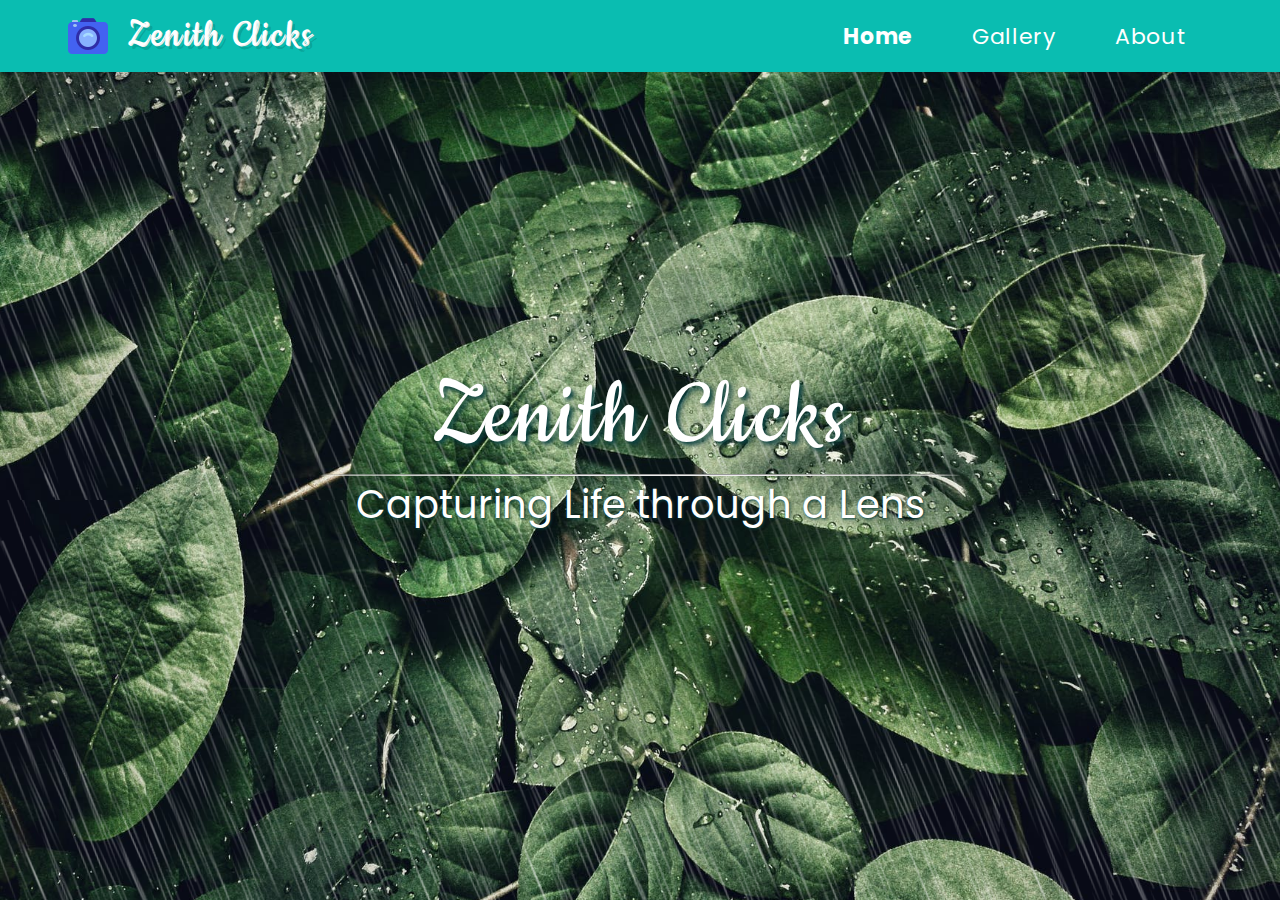
==== index.html @ 024a4779 "fixed minor bugs" ====
<!DOCTYPE html>
<html lang="en">
<head>
    <meta charset="UTF-8">
    <meta name="viewport" content="width=device-width, initial-scale=1.0">
    <title>Zenith Clicks</title>
    <link rel="stylesheet" href="style.css">
    <link rel="stylesheet" href="carousel.css">
    <link href="https://fonts.googleapis.com/css2?family=Cookie&family=Poppins:wght@200;400&display=swap" rel="stylesheet">
    <link href="https://fonts.googleapis.com/css2?family=Poppins&display=swap" rel="stylesheet">
    <link href='http://fonts.googleapis.com/css?family=Berkshire+Swash' rel='stylesheet' type='text/css'>
    <link href="https://fonts.googleapis.com/css2?family=Cookie&display=swap" rel="stylesheet">
    <link rel="shortcut icon" href="/images/cam.png" type="image/x-icon">
    <style>

body, html {
  height: 100%;
  margin: 0;
}

.bg {
  
  background-image: url("/images/bg_img.jpeg");

  width:100%;
  height: 100vh; 
  z-index: 9;
  
  background-position: center;
  background-repeat: no-repeat;
  background-size: cover;
  
  
}
.bg:before{
  content: '';
  position: absolute;
  top: 0;
  left: 0;
  width: 100%;
  height: 100%;
  background: url(/images/rain.png);
  animation: rain 0.5s linear infinite;

}


.content{
  display: flex;
  flex: 1;
  flex-direction: column;
  align-items: center;
  justify-content: center;
  position: relative;
  flex-direction: column;
  top: 40%;
  
  
  margin: 0 auto;
  
  
  text-align: center;

}
hr{
  width: 50%;
  height: 1.5px;
  border-radius: 50%;
  background-color: #f7f4e9;
}
.content h2{
  font-size: 8vw;
  font-family: 'Cookie', cursive;
  text-shadow: 3px 3px 4px #0b4141, 4px 4px 6px rgba(0,0,0,0.15);
  letter-spacing: 3px;
  font-weight: lighter;
  
}

.content p{
  font-size: 3vw;
  font-family: 'Poppins', sans-serif;
  
  text-shadow: 1px 1px 3px #0b4141, 4px 4px 6px rgba(0,0,0,0.15);
  
}
@keyframes rain {
    0%{
      background-position: 0 0;
    }
    100%{
      background-position: 20% 100%;
    }
  }

@media (max-width: 650px) {
  .content h2{
    font-size: 10vw;
  }
  .content p{
    font-size: 4vw;
  }

 
 

}

</style>
</head>
<body>
    <nav>
        <div class="logo-container">
            <img src="/images/cam.png" alt="Logo">
            <h2 class="logo">Zenith Clicks</h2>
        </div>
        <ul class="nav-links">
            <li><a class="nav-link active" href="#">Home</a></li>
            <li><a class="nav-link" href="gallery.html">Gallery</a></li>
            <li><a class="nav-link" href="about.html">About</a></li>
        </ul>
        <div class="burger">
            <div class="line1"></div>
            <div class="line2"></div>
            <div class="line3"></div>
        </div>
    </nav> 
    <div class="bg">
      <div class="content">
        <h2 class="logo">Zenith Clicks</h2>
          <hr>
          <p>Capturing Life through a Lens</p>
      </div>
    </div>
    <div class="container"></div>
    
     
   <script src="app.js"></script> 
   <script>
     snowFall.snow(document.querySelector(".container"),{
       round:true,
       minSize: 1,
       maxSize: 6,
       shadow: true,
       flakeCount: 100,
       flakeColor: "#c7dfea",

     });
   </script> 
</body>
</html>
---- style.css ----
*{
    margin: 0px;
    padding: 0px;
    box-sizing: border-box;
}
body{
    background-color: #012142;
    color: white;
}

nav{
    display: flex;
    justify-content: space-around;
    position: fixed;
    top: 0;
    width: 100vw;
    align-items: center;
    min-height: 8vh;
    background-color: #0abdb1;
    font-family: 'Poppins', sans-serif;
    padding: 0.5em 4em;
    z-index: 999;
    
}

.logo-container h2{
    font-family: 'Cookie', cursive;
    color: white;
    font-size: 42px;
    text-shadow: 1px 1px 0px #ededed, 4px 4px 0px rgba(0,0,0,0.15);
    letter-spacing: 2.5px;
    font-weight: lighter;
    padding: 0px 15px;
}

.logo-container{
    flex: 1;
}

.logo-container, .nav-links{
    display: flex;
}

.nav-links{
    text-align: right;
    justify-content: space-around;
    width: 35%;
    list-style: none;
}

.nav-link{
    color: white;
    font-size: 22px;
    letter-spacing: 0.6px;
    text-decoration: none;
    text-align: center;
}

.nav-link:hover {
    letter-spacing: 3px; 
  }
.active{
    font-weight: bolder;
    letter-spacing: 1.2px;
    
}

.burger{
    display: none;
    /* margin: 0px 5px 0px 15px; */
}

.burger div{
    width: 25px;
    height: 3px;
    background-color: white;
    margin: 5px;
    transition: all 0.3s ease;
}



@media screen and (max-width: 1024px){
    .nav-links{
        width: 55%;
    }
}

@media screen and (max-width: 992px){
    .nav-link{
        font-size: 19px;
    }
}

@media screen and (max-width: 768px){
    body{
        overflow-x: hidden;
    }
    
    .nav-links{
        position: absolute;
        right: 0px;
        height: 92vh;
        top: 8vh;
        background-color: #0abdb1;
        display: flex;
        flex-direction: column;
        align-items: center;
        width: 45%;
        transform: translateX(100%);
        transition: transform 0.4s ease-in;
    } 
    
    .nav-links li{
        opacity: 0;
    } 

    .burger{
        display: block;
        cursor: pointer;
    }
    .nav-active{
        transform: translateX(0%);
    }
    .logo-container h2{
        font-size: 38px;
    }
}

@keyframes navLinkFade{
    from{
        opacity: 0;
        transform: translateX(50px);
    }
    to{
        opacity: 1;
        transform: translateX(0px);
    }
}

.toggle .line1{
    transform: rotate(-45deg) translate(-5px, 6px);
}

.toggle .line2{
    opacity: 0;
}

.toggle .line3{
    transform: rotate(45deg) translate(-5px, -6px);
}
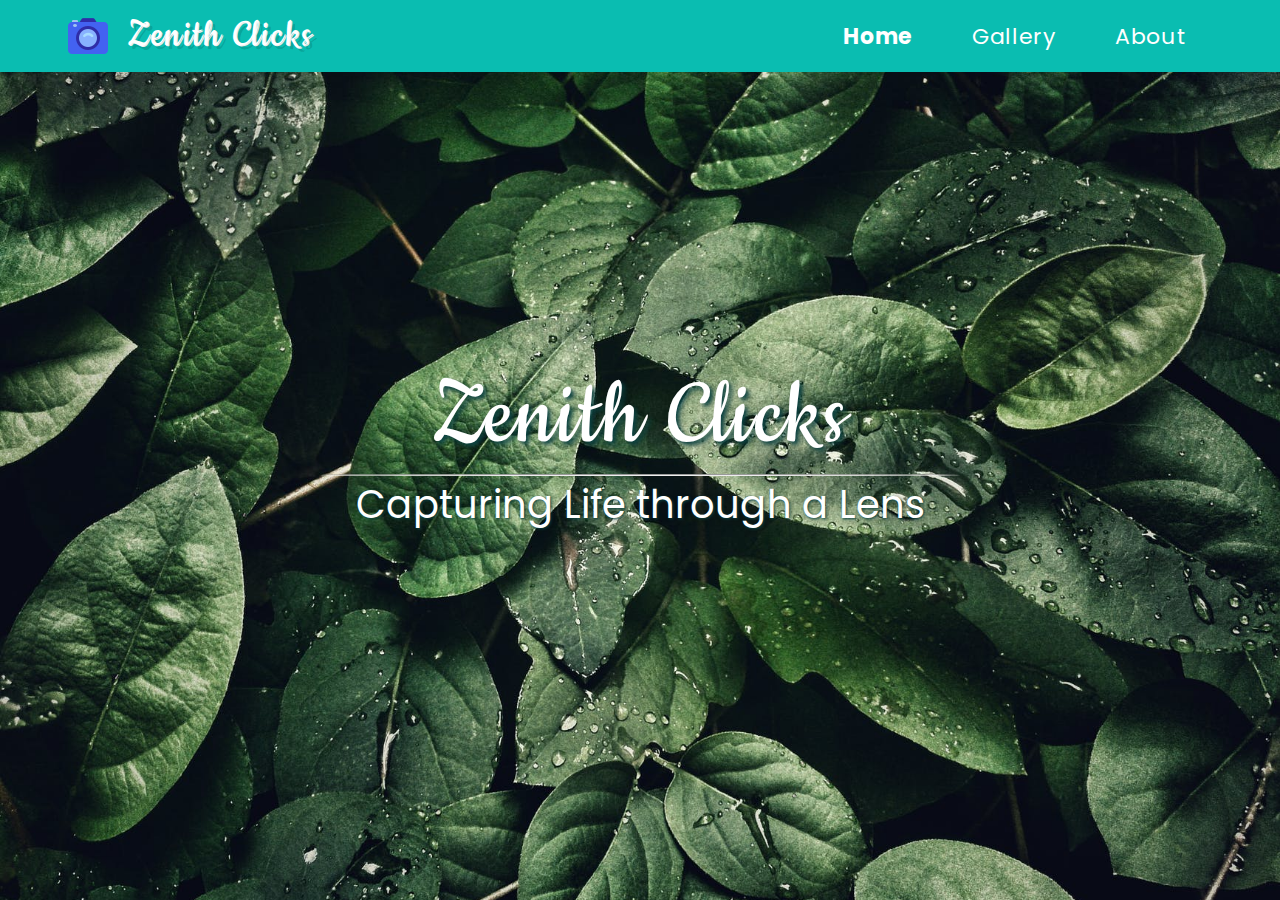
==== commit 7339cc1d: "Update index.html" ====
--- a/index.html
+++ b/index.html
@@ -10,7 +10,7 @@
     <link href="https://fonts.googleapis.com/css2?family=Poppins&display=swap" rel="stylesheet">
     <link href='http://fonts.googleapis.com/css?family=Berkshire+Swash' rel='stylesheet' type='text/css'>
     <link href="https://fonts.googleapis.com/css2?family=Cookie&display=swap" rel="stylesheet">
-    <link rel="shortcut icon" href="/images/cam.png" type="image/x-icon">
+    <link rel="shortcut icon" href="./images/cam.png" type="image/x-icon">
     <style>
 
 body, html {
@@ -20,7 +20,7 @@
 
 .bg {
   
-  background-image: url("/images/bg_img.jpeg");
+  background-image: url("./images/bg_img.jpeg");
 
   width:100%;
   height: 100vh; 
@@ -32,17 +32,7 @@
   
   
 }
-.bg:before{
-  content: '';
-  position: absolute;
-  top: 0;
-  left: 0;
-  width: 100%;
-  height: 100%;
-  background: url(/images/rain.png);
-  animation: rain 0.5s linear infinite;
 
-}
 
 
 .content{
@@ -84,14 +74,7 @@
   text-shadow: 1px 1px 3px #0b4141, 4px 4px 6px rgba(0,0,0,0.15);
   
 }
-@keyframes rain {
-    0%{
-      background-position: 0 0;
-    }
-    100%{
-      background-position: 20% 100%;
-    }
-  }
+
 
 @media (max-width: 650px) {
   .content h2{
@@ -111,7 +94,7 @@
 <body>
     <nav>
         <div class="logo-container">
-            <img src="/images/cam.png" alt="Logo">
+            <img src="./images/cam.png" alt="Logo">
             <h2 class="logo">Zenith Clicks</h2>
         </div>
         <ul class="nav-links">
@@ -136,16 +119,6 @@
     
      
    <script src="app.js"></script> 
-   <script>
-     snowFall.snow(document.querySelector(".container"),{
-       round:true,
-       minSize: 1,
-       maxSize: 6,
-       shadow: true,
-       flakeCount: 100,
-       flakeColor: "#c7dfea",
-
-     });
-   </script> 
+   
 </body>
-</html>+</html>
